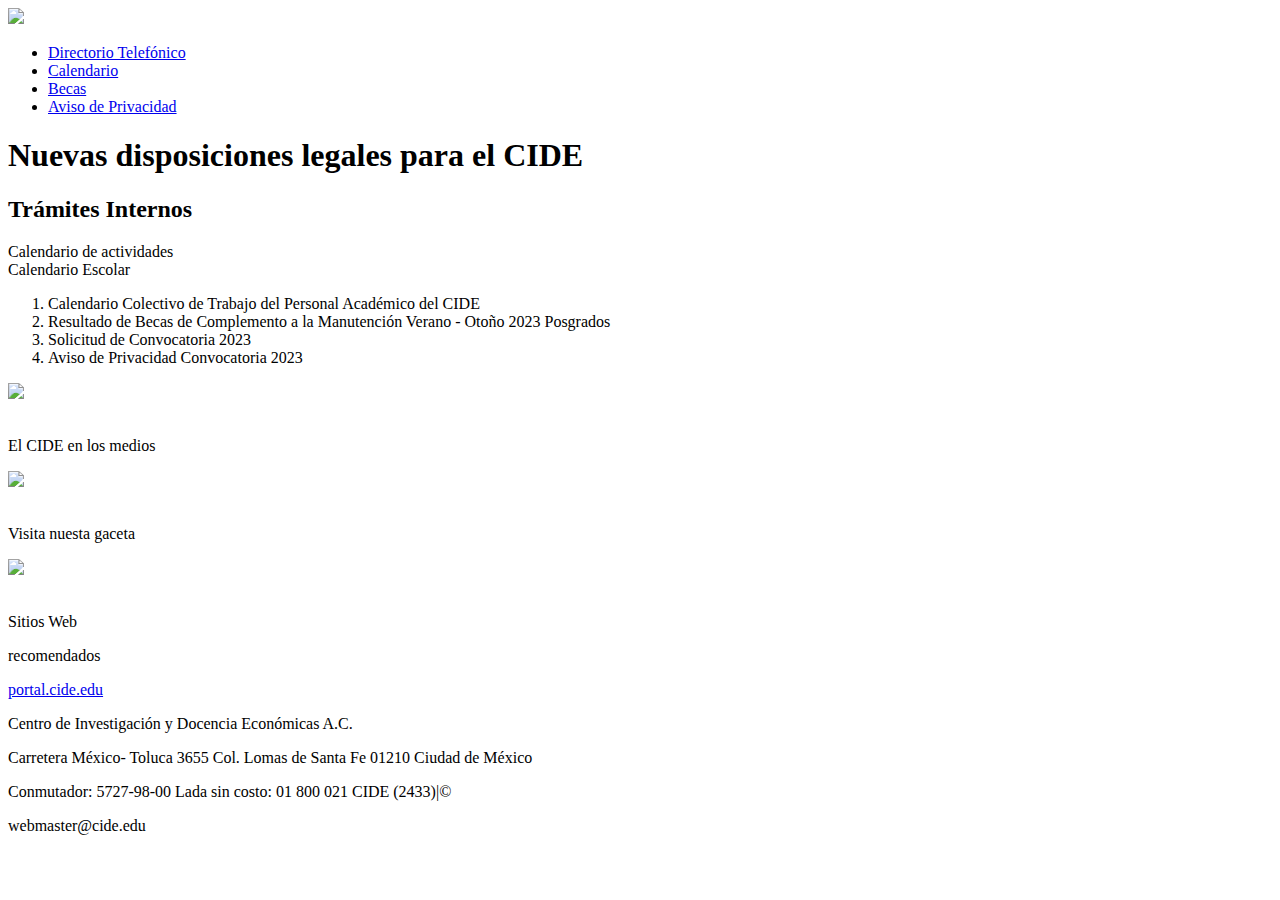
==== index.html @ b14c746c "archivo guardado index.html" ====
<!DOCTYPE html>
<html lang="en">
<head>
    <meta charset="UTF-8">
    <meta http-equiv="X-UA-Compatible" content="IE=edge">
    <meta name="viewport" content="width=device-width, initial-scale=1.0">
        <title>Intranet CIDE</title>

    <link rel="stylesheet" href="css/style.css">

    <!--Link google fonts-->

    <link rel="preconnect" href="https://fonts.googleapis.com">
    <link rel="preconnect" href="https://fonts.gstatic.com" crossorigin>
    <link href="https://fonts.googleapis.com/css2?family=Nunito+Sans:opsz@6..12&family=Ro boto:wght@500&display=swap" rel="stylesheet">
    <link rel="preconnect" href="https://fonts.googleapis.com">
    <link rel="preconnect" href="https://fonts.gstatic.com" crossorigin>
    <link href="https://fonts.googleapis.com/css2?family=Nunito+Sans:opsz,wght@6..12,400;6..12,600&family=Roboto:wght@500&display=swap" rel="stylesheet">
    
    

</head>

<body>
    
     <img src="assets/images/intranet.png">    

        <header>   
            <div>
                    <nav>
                        <ul>
                            <li><a href="html/Directorio.html" target="_blank" class="texto-navegador">Directorio Telefónico</a></li>
                            <li><a href="html/Calendario.html" target="_blank" class="texto-navegador">Calendario</a></li>
                            <li><a href="html/Becas.html" target="_blank" class="texto-navegador">Becas</a></li>
                            <li><a href="html/AvisoPrivacidad.html" target="_blank" class="texto-navegador">Aviso de Privacidad</a></li>
                        </ul>    
                    </nav>
            </div>
                
        </header>

       

    <main>

        <!--Etiqueta block abarca todo el renglón-->
       
        <section><h1>Nuevas disposiciones legales para el CIDE</h1></section>
        <section><h2 class="texto">Trámites Internos</h2></section>
        
        <section class="grid-container">
            <div class="grid-item uno">Calendario de actividades</div>          
            <div class="grid-item dos">Calendario Escolar</div>
            
            <!--<p>Aviso de Privacidad</p>-->
        </section>

        <section class="listascentrales">
            <ol>
                <li><a class="listascentrales-01">Calendario Colectivo de Trabajo del Personal Académico del CIDE</a></li>
                <li><a class="listascentrales-02">Resultado de Becas de Complemento a la Manutención Verano - Otoño 2023 Posgrados</a></li>
                <li><a class="listascentrales-03">Solicitud de Convocatoria 2023</a></li>
                <li><a class="listascentrales-04">Aviso de Privacidad Convocatoria 2023</a></li>
            </ol>
        </section>

        <section class="centrales">
            
            <div class="centrales-uno">
                <img src="assets/images/central1.png">
                <p><br>El CIDE en los medios </p>
            </div>
            <div class="centrales-dos">
                <img src="assets/images/central2.png">
                <p><br>Visita nuesta gaceta</p>
            </div>
            <div class="centrales-tres">
                <img src="assets/images/central3.png">
                <p><br>Sitios Web</p>
                <p>recomendados</p>
            </div>
        </section>
        
        
        
        


    </main>

    <footer>
            
        <a href="http://portal.cide.edu/">portal.cide.edu</a>
        <p class="centro-footer01">Centro de Investigación y Docencia Económicas A.C.</p>
        <p class="centro-footer02">Carretera México- Toluca 3655 Col. Lomas de Santa Fe 01210 Ciudad de México <br>
        <p class="centro-footer02">Conmutador: 5727-98-00 Lada sin costo: 01 800 021 CIDE (2433)|©</p>
        <p class="centro-footer03">webmaster@cide.edu</p>


    </footer>
    
    
    
</body>


   

</html>
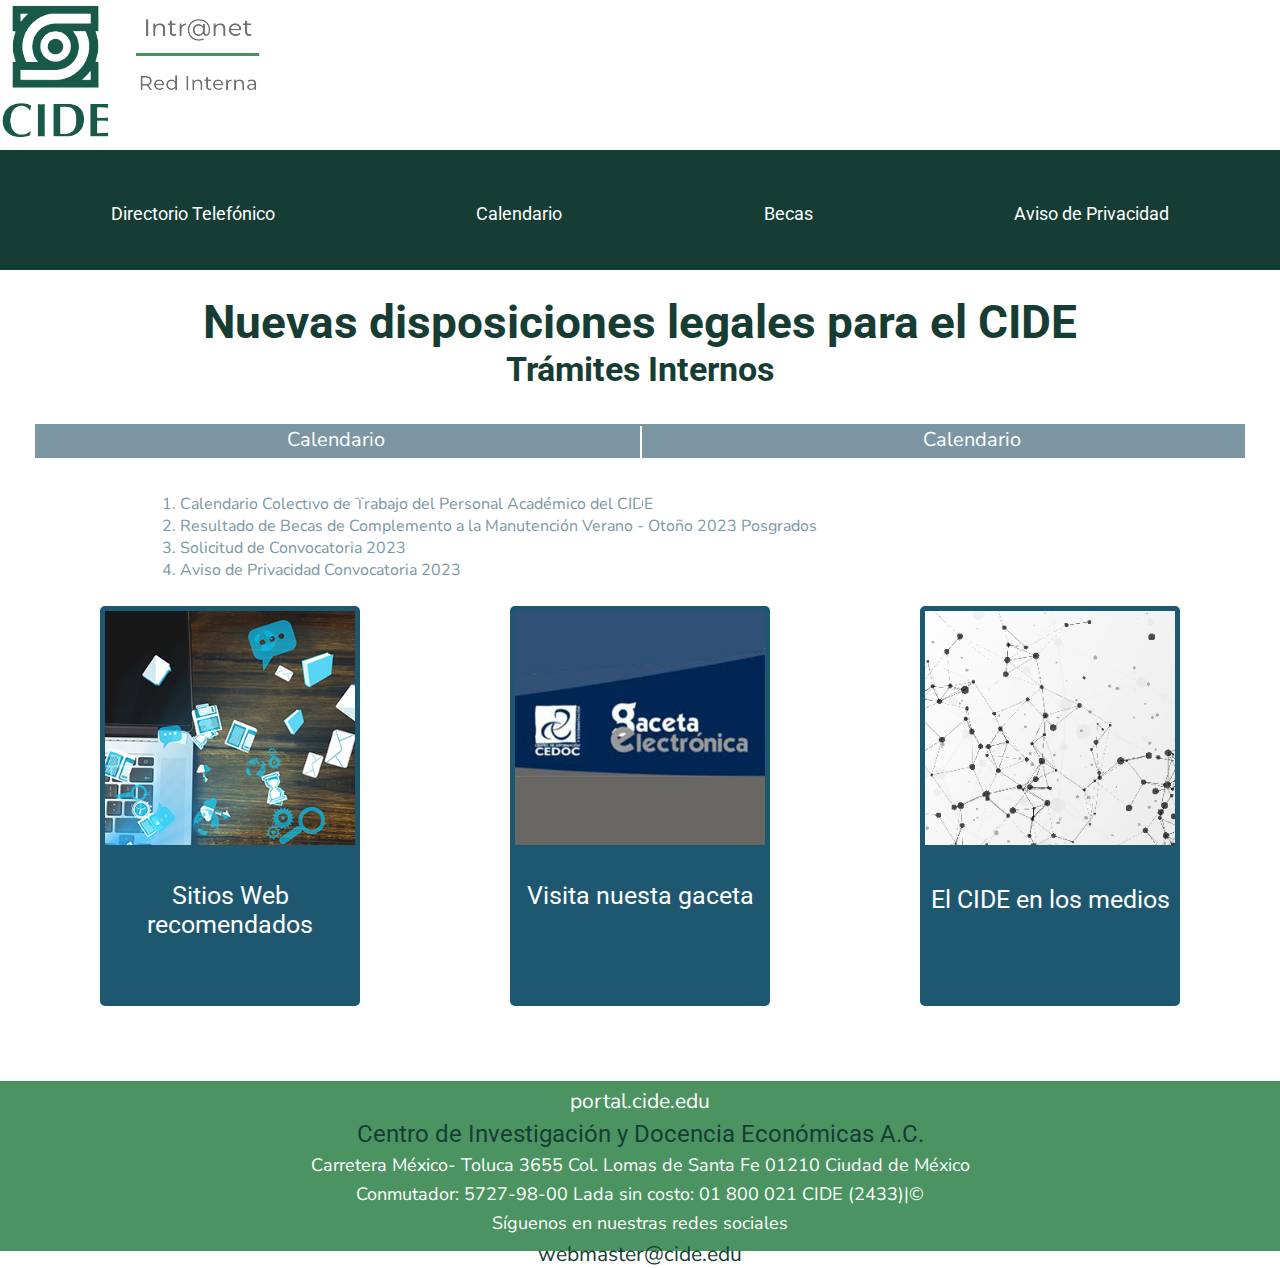
==== commit f86c5810: "agregue un parrafo al footer" ====
--- a/index.html
+++ b/index.html
@@ -94,6 +94,7 @@
         <p class="centro-footer01">Centro de Investigación y Docencia Económicas A.C.</p>
         <p class="centro-footer02">Carretera México- Toluca 3655 Col. Lomas de Santa Fe 01210 Ciudad de México <br>
         <p class="centro-footer02">Conmutador: 5727-98-00 Lada sin costo: 01 800 021 CIDE (2433)|©</p>
+        <p class="centro-footer02">Síguenos en nuestras redes sociales</p>
         <p class="centro-footer03">webmaster@cide.edu</p>
 
 
--- a/css/style.css
+++ b/css/style.css
@@ -0,0 +1,436 @@
+/* Como puedo poner la imagen del principio de otro tamaño */
+/* Cambiar fuente - Font-family - */
+
+/* Modificar valores del html */
+
+*{
+    margin: 0;
+    padding: 0;
+}
+
+
+@import url('https://fonts.googleapis.com/css2?family=Nunito+Sans:ital,opsz,wght@0,6..12,400;0,6..12,600;1,6..12,300&family=Roboto:wght@500&display=swap');
+@import url('https://fonts.googleapis.com/css2?family=Roboto:wght@500&display=swap');
+@import url('https://fonts.googleapis.com/css2?family=Nunito+Sans:opsz,wght@6..12,200&family=Roboto:wght@500&display=swap');
+
+html{
+    font-size: 30px;
+}
+
+header{
+    align-items: center;
+    justify-content: space-evenly;
+    background-color: #163D34
+    
+}
+
+header div nav ul{
+    list-style: none;
+    height: 100px;
+    text-decoration: none;
+    /* display flex*/
+    display: flex;
+    align-items: center;
+    justify-content: space-around;
+    padding: 10px;
+}
+
+header div nav ul li{
+    margin: 10px;
+    text-decoration: none;
+    
+}
+
+header div nav ul li a{
+    color: #ffffff;
+    text-decoration: none;
+    font-family: 'Roboto', sans-serif;
+    font-size: 18px;
+    
+}
+
+.texto-navegador:hover{
+    color: #163D34;
+    background-color: #4B9461;
+    padding: 10px;
+    
+}
+
+h1{
+    color: #163D34;
+    text-align: center;
+    font-size: 46px;
+    font-family: 'Nunito Sans', sans-serif;
+    font-family: 'Roboto', sans-serif;
+    margin-top: 25px;
+}
+
+h2{
+    color: #163D34;
+    text-align: center;
+    font-size: 34px;
+    font-family: 'Gill Sans', 'Gill Sans MT', Calibri, 'Trebuchet MS', sans-serif;
+
+    /*Google fonts */
+    font-family: 'Nunito Sans', sans-serif;
+    font-family: 'Roboto', sans-serif;
+}   
+
+p{
+    font-size: 25px;
+    color: #000000;
+    text-align: left;
+    font-family: 'Roboto', sans-serif;
+    font-size: 1.5 rem;       
+}
+
+.navegadorprincipal{
+    color: #163D34;
+}
+
+/** identificador para poder tener distintas clases */
+
+.parrafos-medios{
+    text-align: left;
+    color:#1D5770s;
+}
+
+
+.texto {
+    color: #163D34;
+}
+
+img{
+    width: auto;
+    align-content: center;
+}
+
+.grid-container{
+    margin: 35px;
+    background-color: #7C97A3;
+    height: 30px;
+   
+    /* grids */
+
+    display: grid;
+
+    /*columnas*/
+    grid-template-columns: repeat(2, 1fr);
+
+    /* rows*/
+    grid-template-rows: repeat(2, 1fr);
+
+    /*gap separacion entre columnas o filas */
+ 
+    column-gap: 1px;
+    /*
+    padding-left: 5px;
+    padding-bottom: 5px;*/
+
+    padding: 2px;
+
+  
+
+}
+
+.uno{
+    position: relative;
+    font-family: 'Nunito Sans', sans-serif;
+    font-size: 20px;
+    font-display: ;
+    color: #ffffff;
+    position: fixed
+    margin-block-start: 30px;
+    /*padding-left: 15px;*/
+    border-right: 2px solid white;
+    padding-inline: 250px;
+}
+
+.dos{
+    padding-inline: 280px;
+    font-family: 'Nunito Sans', sans-serif;
+    font-size: 20px;
+    font-display: ;
+    color: #ffffff;
+    position: fixed
+    margin-block-start: 30px;
+}
+
+.listascentrales{
+    color: #7C97A3;
+    font-family: 'Nunito Sans', sans-serif;
+    font-size: 16px;
+    margin-left: 180px;
+    
+
+}
+
+
+
+.lista-datosAP{
+    color: #000000;
+    font-family: 'Nunito Sans', sans-serif;
+    font-size: 24px;
+    text-decoration: none;
+}
+
+.lista-numeros{
+    color: #000000;
+    text-align: ;
+    font-size: 20px;
+}
+
+.banner-gobierno{
+    width: 800px;
+    align-items: center;
+}
+
+.parrafos-fechas{
+    text-align: right;
+    font-size: 20px;
+}
+
+.texto-medio{
+    text-align: center;
+    color: #000000;
+    font-size: 24px;
+}
+
+.caja01{
+    text-decoration: none;
+    list-style: none;
+}
+
+
+/* ancho con la propiedad width */
+/* padding top y bottom -- Left y right  es la propiedad padding: 20px*/
+/* border tamaño del borde de la caja, tamaño de que tipo y color que podría 
+border: 5px; solid; color;*/
+/*border- radius le da un borde redondeado a mi boton  border radius: 6px;*/
+/* pueden existir bordes en todos los lados solo tenemos que agregar border-bottom:*/ 
+
+
+/*
+div{
+    background-color: #163D34;
+    font-family: 'Nunito Sans', light;
+    font-size: 16px;
+    color: white;
+    width: 100%;
+    height: 100px;
+    padding-top: 10px;
+    padding-left: 25px;
+    padding-bottom: 20px;
+    margin
+}*/
+
+
+
+
+.centrales{
+    display: flex;
+    height: 400px;
+    /*elemento para alinear los elementos*/
+    align-items: center;
+    flex-wrap: wrap;
+    /*propiedad para el container*/
+    /*justify es para poder poner a los elementos en el lugar que nosotros queramos*/
+    justify-content: space-around;
+    padding: 25px;
+    flex-direction: row-reverse;
+    /*BORDER*/
+    border-radius: 5px solid;
+}
+        
+    /*justify-content start es a la izquierda, si buscamos en web nos va dar los ejemplos de como poder mover los elementos */
+    /*position relative para desbloquear el poder mover los elementos
+    position: relative; pueden ser
+    -top -bottom -left -right */
+    
+    /*position: absolute;
+    desbloquea a partir de los cuatro lados de la pantalla    */
+
+    /*position fixed, te sigue siempre por toda la pantalla, como ejemplo el menu que tenemos siempre arriba de nuestra página*/
+
+    /*position: sticky;*/
+
+
+
+.centrales img{    
+    width: 250px;
+    
+}
+
+.centrales p{
+    color: #ffffff;
+    text-align: center;
+}
+
+.centrales-uno{
+    background-color: #1D5770;
+    padding: 5px;   
+    position: relative;
+    /*propiedad para mover los items de manera independiente*/
+    align-self: stretch;
+    border-radius: 5px;
+    font-family: 'Nunito Sans', sans-serif;
+    color: #ffffff
+}
+
+
+.centrales-dos{
+    padding: 5px;
+    background-color: #1D5770;
+    position: relative;
+    align-self: stretch;
+    border-radius: 5px;
+
+}
+
+
+.centrales-tres{
+    padding: 5px;
+    background-color: #1D5770;
+    position: relative;
+    align-self: stretch;
+    border-radius: 5px;    
+}
+
+footer{
+    margin-top: 50px;
+    background-color: #4B9461;
+    height: 170px;
+    text-align: center;
+}
+
+footer a{
+    color: #ffffff;
+    font-family: 'Nunito Sans', sans-serif;
+    text-decoration: none;
+    font-size: 21px;
+}
+
+.centro-footer01{
+    margin-top: 5px;
+    font-size: 24px;
+    text-align: center;
+    color: #163D34
+    
+}
+
+.centro-footer02{
+    margin-top: 5px;
+    color: #ffffff;
+    text-align: center;
+    font-family: 'Nunito Sans', sans-serif;
+    text-decoration: none;
+    font-size: 18px;
+}
+
+.centro-footer03{
+    margin-top: 5px;
+    color: #163D34;
+    text-align: center;
+    font-family: 'Nunito Sans', sans-serif;
+    text-decoration: none;
+    font-size: 21px;
+}
+
+.caja-directorio{
+    margin-top: 20px;
+    display: flex;
+    background-color: #7C97A3;
+    font-family: 'Roboto', sans-serif;;
+    margin-right: 100px;
+    margin-left: 200px;
+    padding: 20px;
+    border-radius: 5px;
+    color: #ffffff;
+   
+    width: 500px;
+    height: 200px;
+
+    align-items: center;
+    flex-wrap: wrap;
+    
+}
+
+.caja-directoriouno{
+    font-size: 24px;
+    margin-left: 30px;
+    list-style-type: none;
+    
+}
+
+.caja-directoriodos{
+    display: block;
+    height: 30px;
+    background-color: #ffffff;
+    margin-top: 5px;
+    border-radius: 2px;
+    
+    margin-left: 30px;
+    width: 300px;
+    
+}
+
+.caja-directoriotres{
+    font-size: 24px;
+    height: 30px;
+    margin-top: 30px;
+    border-radius: 2px;
+    margin-left: 30px;
+    width: 300px;
+    text-indent: none;
+    list-style-type: none;
+    
+}
+
+
+
+.caja-directoriocinco{
+    display: block;
+    height: 20px;
+    background-color: #ffffff;
+    color: #7C97A3;
+    border-radius: 5px;
+    margin-top: 10px;
+    margin-left: 30px;
+    width: 280px;
+    font-size: 18px;
+    padding: 5px;
+    padding-left: 10px;
+    padding-top: 10px;
+   
+}
+
+.caja-directoriocuatro{
+    display: flex;
+    
+    background-color: #ffffff;
+    color: #7C97A3;
+    border-radius: 5px;
+    margin-left: 30px;
+    width: 285px;
+    font-size: 18px;
+    padding: 4px;
+    margin-top: 5px;
+    justify-content: space-between;
+    text-align: start;
+    
+   
+}
+
+.caja-directorioimg{
+    
+    display: flex;
+    justify-content: space-between;
+    width: 15%;
+    list-style-type: none;
+    background-color: #ffffff
+    
+    
+   
+    
+}
+
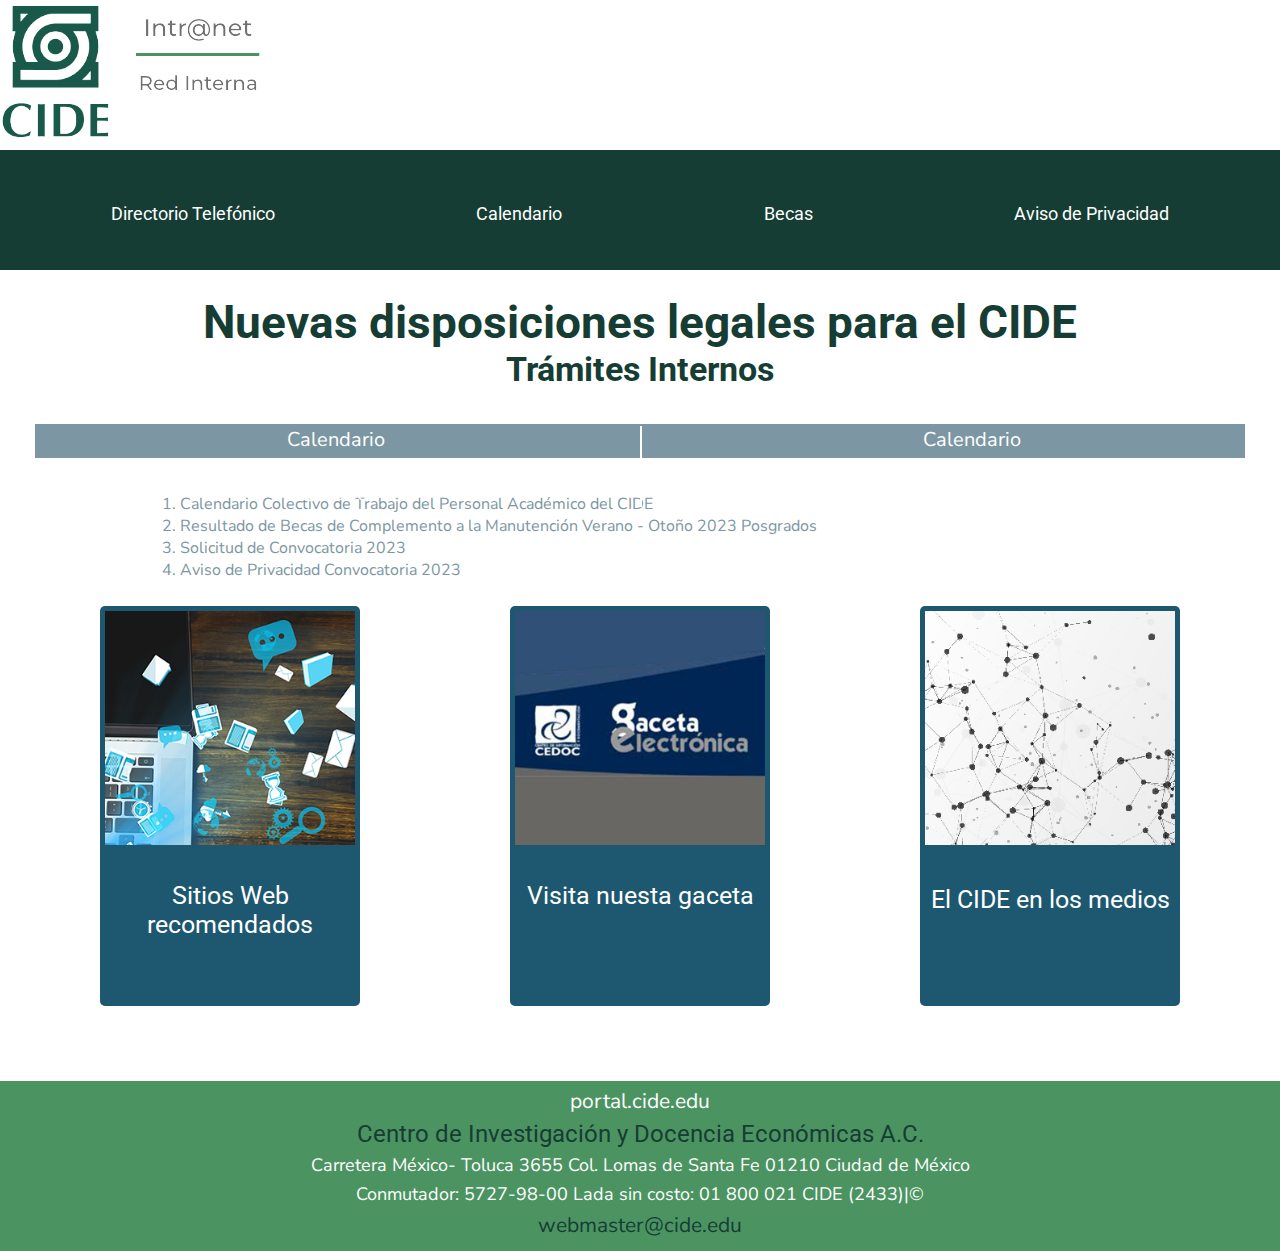
==== commit 1e17d854: "cambios en aviso de privacidad" ====
--- a/index.html
+++ b/index.html
@@ -94,7 +94,6 @@
         <p class="centro-footer01">Centro de Investigación y Docencia Económicas A.C.</p>
         <p class="centro-footer02">Carretera México- Toluca 3655 Col. Lomas de Santa Fe 01210 Ciudad de México <br>
         <p class="centro-footer02">Conmutador: 5727-98-00 Lada sin costo: 01 800 021 CIDE (2433)|©</p>
-        <p class="centro-footer02">Síguenos en nuestras redes sociales</p>
         <p class="centro-footer03">webmaster@cide.edu</p>
 
 
--- a/css/style.css
+++ b/css/style.css
@@ -55,6 +55,34 @@
     padding: 10px;
     
 }
+
+.textos-centrados{
+    font-family: 'Roboto', sans-serif;
+    font-size: 24px;
+    font-weight: bold;
+    text-align: center;
+}
+
+.textos-left{
+    font-family: 'Nunito Sans', sans-serif;
+    margin-left: 20px;
+}
+
+br .lista-datosAP{
+    color: #8a287f;
+    font-family: 'Roboto', sans-serif;
+    font-size: 16px;
+    margin-left: 50px;    
+}
+
+ol .lista-numeros{
+    font-family: 'Roboto', sans-serif;
+    font-size: 16px;
+    margin-left: 60px;
+    margin-top: 15px;
+
+}
+
 
 h1{
     color: #163D34;
@@ -348,7 +376,7 @@
     color: #ffffff;
    
     width: 500px;
-    height: 200px;
+    height: auto;
 
     align-items: center;
     flex-wrap: wrap;
@@ -415,8 +443,8 @@
     font-size: 18px;
     padding: 4px;
     margin-top: 5px;
-    justify-content: space-between;
-    text-align: start;
+    justify-content: space-evenly
+    text-align: left;
     
    
 }
@@ -424,8 +452,9 @@
 .caja-directorioimg{
     
     display: flex;
-    justify-content: space-between;
-    width: 15%;
+    justify-content: space-evenly;
+    width: 10%;
+    height: 2%;
     list-style-type: none;
     background-color: #ffffff
     
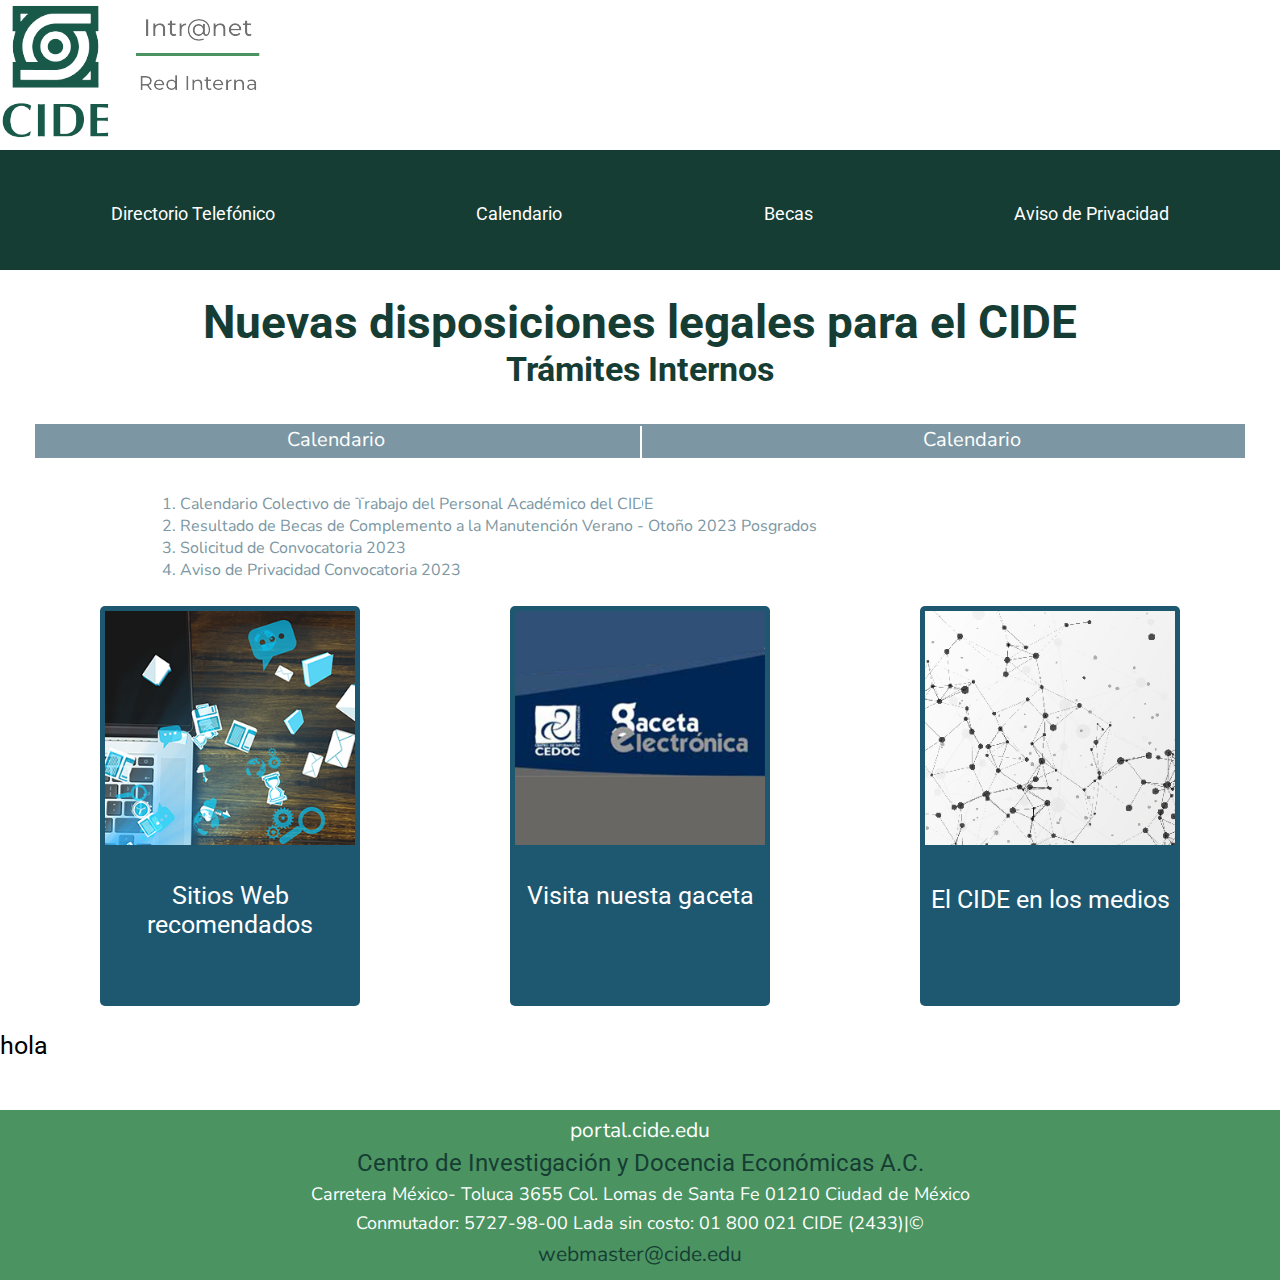
==== commit 1033eb67: "ingresar texto" ====
--- a/index.html
+++ b/index.html
@@ -80,6 +80,8 @@
                 <p>recomendados</p>
             </div>
         </section>
+
+        <p>hola</p>
         
         
         
